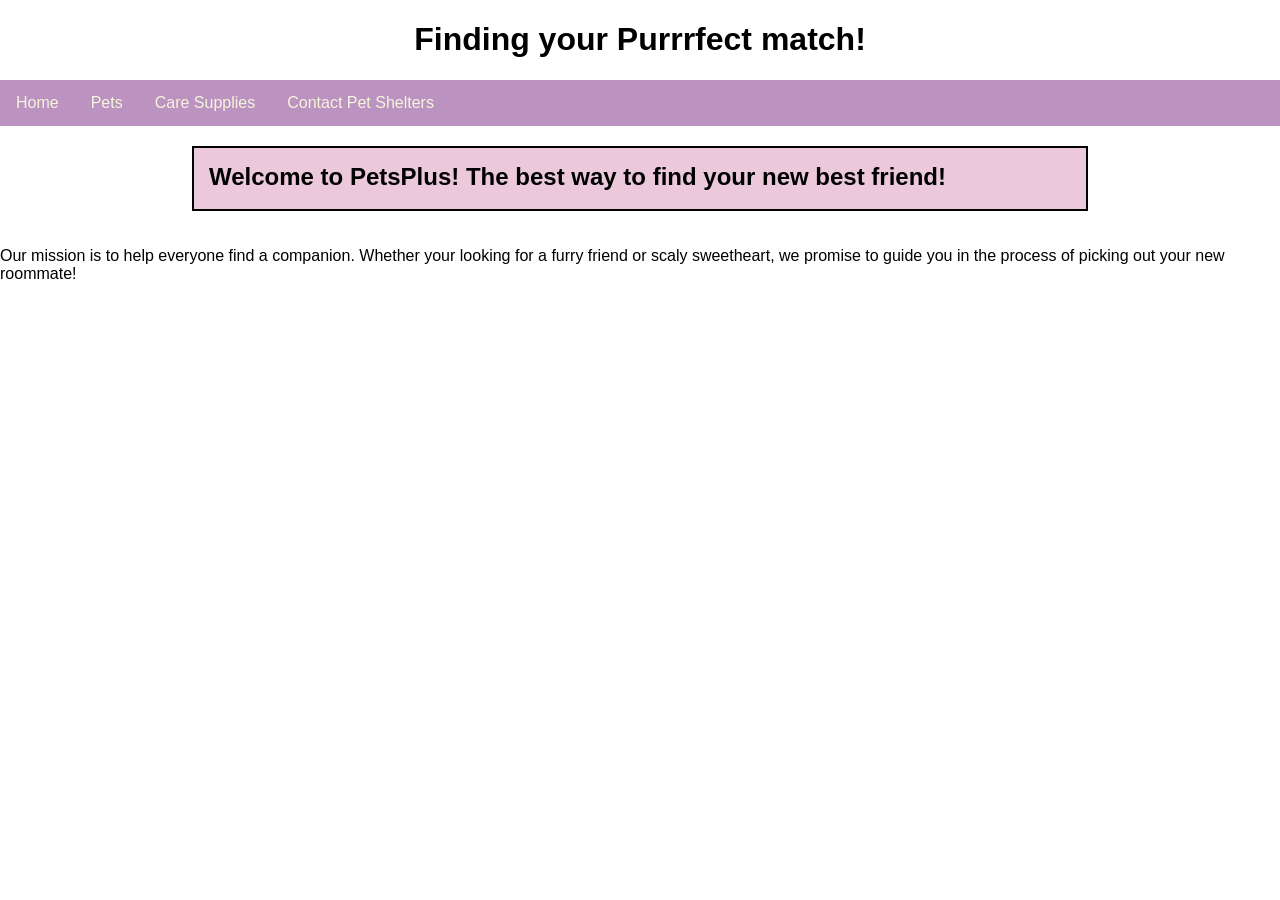
==== index.html @ e385a027 "navbar" ====
<!DOCTYPE html>
<html>
<head>
    <meta charset="UTF-8">
    <meta http-equiv="X-UA-Compatible" content="IE=edge">
    <meta name="viewport" content="width=device-width, initial-scale=1.0">
    <title>PetsPlus</title>
    <link rel="stylesheet" href="style.css">
</head>
<body>
    <div>
        <h1 class="pagehead">Finding your Purrrfect match!</h1>
    </div>
    <nav class="navbar">
        <ul>
            <li><a href="index.html">Home</a></li>
            <li><a href="about.html">Pets</a></li>
            <li><a href="products.html">Care Supplies</a></li>
            <li><a href="contact.html">Contact Pet Shelters</a></li>
        </ul>
    </nav>
        <div class="aricontainer">
            <h2 class="ariheaders">Welcome to PetsPlus! The best way to find your new best friend!</h2>
        </div>
        <div>
            <p>Our mission is to help everyone find a companion. Whether your looking for a furry friend or scaly sweetheart, we promise to guide you in the process of picking out your new roommate!</p>
        </div>
</body>
</html>
---- style.css ----
body {
    margin: 0px;
}

main {
    margin-left: 20px;
}

h1 {
    text-align: center;
}

.navbar ul { 
/* removes bullet points */
   list-style-type: none;
   margin: 0;
   padding: 0;
/* clears floats */
   overflow: hidden;
   background-color: rgba(165, 111, 172, 0.753);
}

.navbar li{
/* float list items to the left */
    float: left;
}

.navbar a {
/* make the link fill the whole list item */
   display: block;
   color: beige;
   text-align: center;
   padding: 14px 16px;
/* removes the underline */
   text-decoration: none;
}

.navbar a:hover {
/* changes background color on hover */
    background-color: rgba(115, 76, 121, 0.753);

}








/* AMELIA */
body {
    font-family: Arial, sans-serif;
}

/* Container (optional but recommended) */
.container {
    width: 45%;
    height: 45%
}

/* ---------------------- */
/* ROW 1 — THREE SMALL BOXES */
/* ---------------------- */

.smallbox{
    width: 45%;
    height: 45%;
    margin: 2px;
    border: 2px solid black;
    padding: 10px;              /* Required padding */
    box-sizing: border-box;
    background-color: 
    
}

.all{
    width: 100%;
    height: 100%;
    margin: auto
    
    
    
    
}


}

.pagehead{
    height: 500px;
}

.ariheaders{
    background-color: rgb(235, 201, 219);
     display: flex;
    gap: 4px;
    width: 70%;
    height: 65px;
    border: 2px solid black;
    padding: 15px;              /* Required padding */
    box-sizing: border-box;
    flex-grow: ;

}

.aricontainer{
    display: flex;
    justify-content: center; 
    overflow-wrap:break-word;
    overflow: hidden;
}

/* LEO */
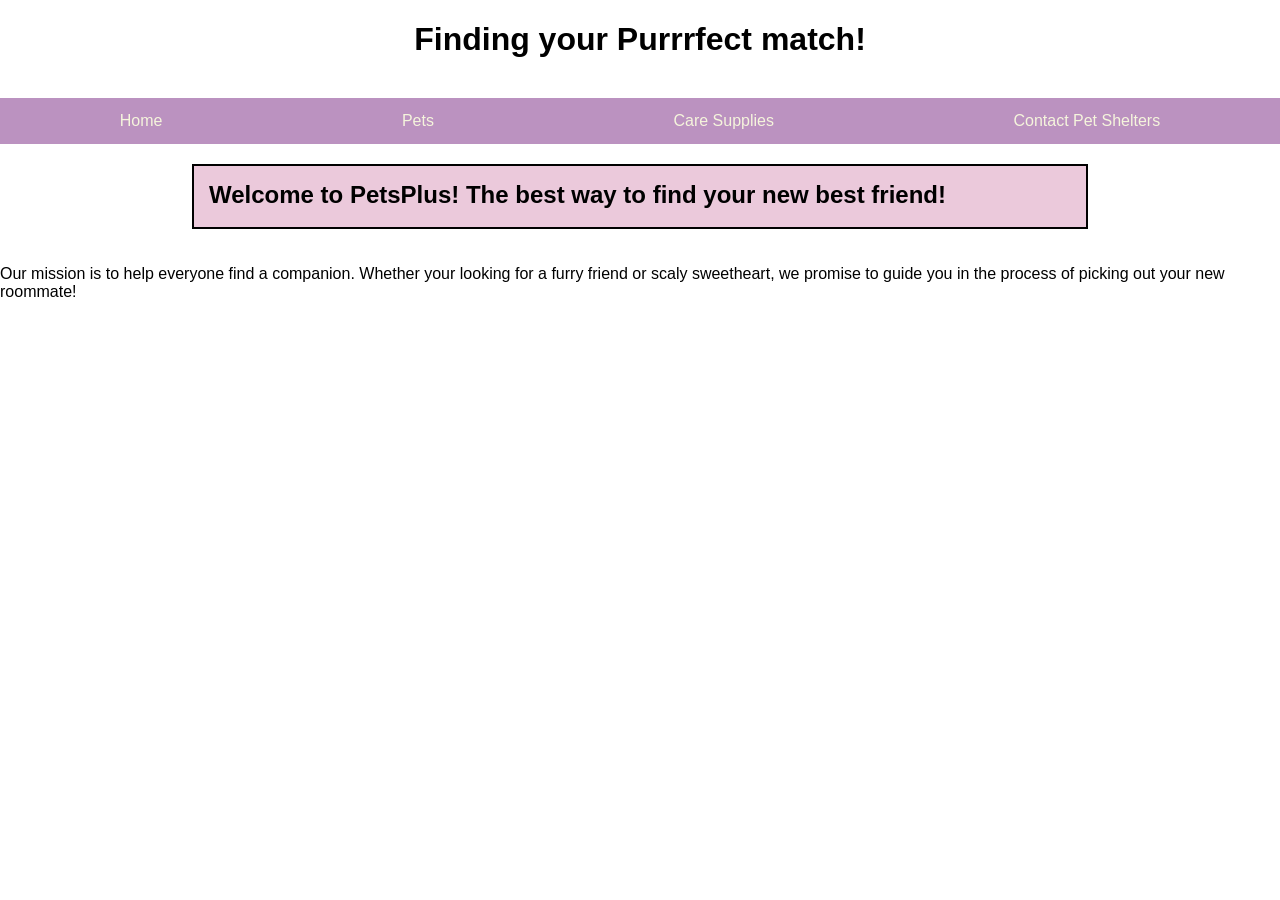
==== commit 918ce18a: "work" ====
--- a/index.html
+++ b/index.html
@@ -10,6 +10,7 @@
 <body>
     <div>
         <h1 class="pagehead">Finding your Purrrfect match!</h1>
+        <img src="https://www.tuftsmedicarepreferred.org/sites/default/files/styles/width_731/public/2022-12/4.png?itok=n695SwYD" alt="">
     </div>
     <nav class="navbar">
         <ul>
--- a/style.css
+++ b/style.css
@@ -56,7 +56,9 @@
 /* Container (optional but recommended) */
 .container {
     width: 45%;
-    height: 45%
+    height: 45%;
+    display:flex
+
 }
 
 /* ---------------------- */
@@ -70,14 +72,39 @@
     border: 2px solid black;
     padding: 10px;              /* Required padding */
     box-sizing: border-box;
-    background-color: 
+    
     
 }
 
-.all{
+#all{
     width: 100%;
     height: 100%;
     margin: auto
+
+}
+
+.smallbox2 {
+    width:100%;
+    height: 100%;
+    margin: 2px;
+    border: 2px solid black;
+    padding: 10px;              /* Required padding */
+    box-sizing: border-box;
+    background-color: 
+}
+
+#kitten {
+
+    width: 100%;
+    height: 100%;
+    margin: auto
+
+}
+
+
+
+
+}
     
     
     
@@ -88,7 +115,8 @@
 }
 
 .pagehead{
-    height: 500px;
+    justify-content: center;\
+    align-items: ;
 }
 
 .ariheaders{
@@ -100,7 +128,6 @@
     border: 2px solid black;
     padding: 15px;              /* Required padding */
     box-sizing: border-box;
-    flex-grow: ;
 
 }
 
@@ -112,5 +139,23 @@
 }
 
 /* LEO */
+.nav{
+    background-color: lightpink;
+    width: 100%;
+    display: block;
+    padding: 2px;
+}
+ul{
+list-style-type: none;
+display: flex;
+justify-content: space-around;
+padding: 15 px;
+background-color: pink;
+}
 
 
+
+
+    
+}
+
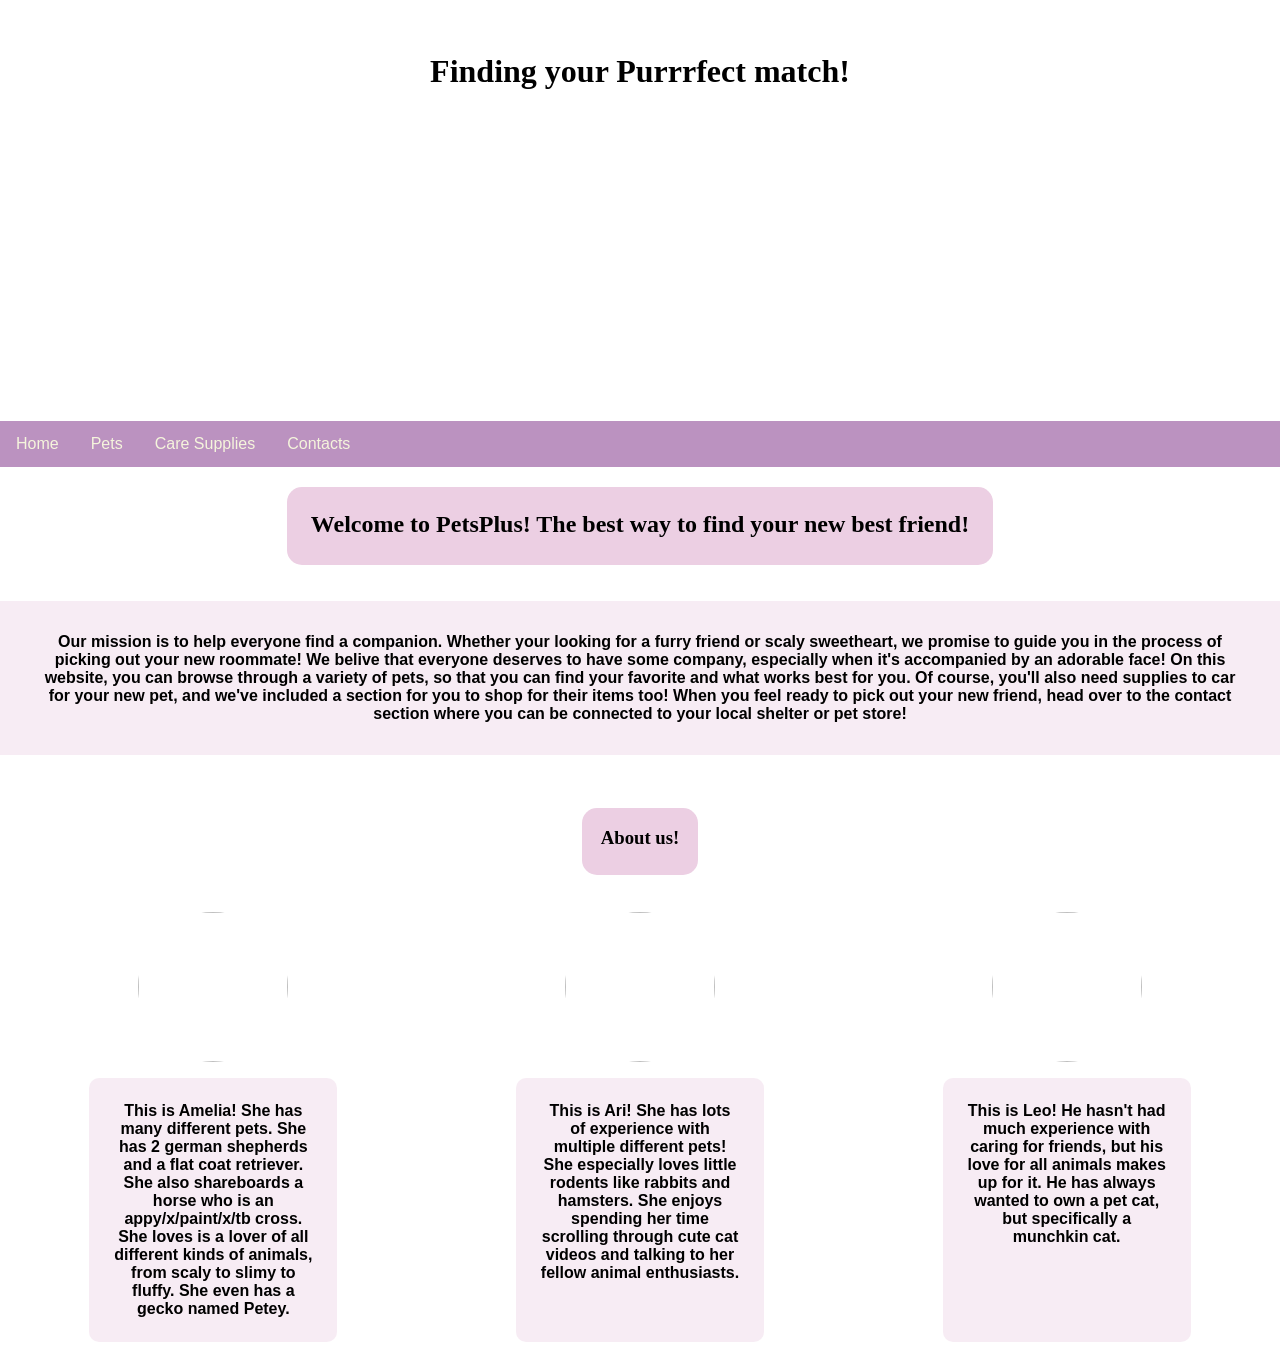
==== commit 2ed7cf62: "navbar" ====
--- a/index.html
+++ b/index.html
@@ -8,23 +8,39 @@
     <link rel="stylesheet" href="style.css">
 </head>
 <body>
-    <div>
+    <div class="top">
         <h1 class="pagehead">Finding your Purrrfect match!</h1>
-        <img src="https://www.tuftsmedicarepreferred.org/sites/default/files/styles/width_731/public/2022-12/4.png?itok=n695SwYD" alt="">
     </div>
     <nav class="navbar">
         <ul>
             <li><a href="index.html">Home</a></li>
             <li><a href="about.html">Pets</a></li>
             <li><a href="products.html">Care Supplies</a></li>
-            <li><a href="contact.html">Contact Pet Shelters</a></li>
+            <li><a href="contact.html">Contacts</a></li>
         </ul>
     </nav>
-        <div class="aricontainer">
+        <div class="container">
             <h2 class="ariheaders">Welcome to PetsPlus! The best way to find your new best friend!</h2>
         </div>
-        <div>
-            <p>Our mission is to help everyone find a companion. Whether your looking for a furry friend or scaly sweetheart, we promise to guide you in the process of picking out your new roommate!</p>
+        <div class="container">
+            <p class="text">Our mission is to help everyone find a companion. Whether your looking for a furry friend or scaly sweetheart, we promise to guide you in the process of picking out your new roommate! We belive that everyone deserves to have some company, especially when it's accompanied by an adorable face! On this website, you can browse through a variety of pets, so that you can find your favorite and what works best for you. Of course, you'll also need supplies to car for your new pet, and we've included a section for you to shop for their items too! When you feel ready to pick out your new friend, head over to the contact section where you can be connected to your local shelter or pet store!</p>
+        </div>
+        <br>
+        <div class="container">
+            <h3 class="ariheaders">About us!</h3>
+        </div>
+        <br>
+        <div class="container">
+            <img class="pic" src="https://encrypted-tbn0.gstatic.com/images?q=tbn:ANd9GcRcGjb_cLpH6KcHVBHfFiXwg2dtkUVS5pwXnQ&s" alt="">
+            <img class="pic" src="https://theshaderoom.com/wp-content/uploads/2025/10/Ari-Fletcher-Pops-OFF-After-Trolls-Drag-Her-Over-Homecoming-Question-e1761880866574.jpg" alt="">
+            <img class="pic" src="https://encrypted-tbn0.gstatic.com/images?q=tbn:ANd9GcQPuc4NW765AKPA2sPtZS0TUpSbhbj2JNOipw&s" alt="">
+        </div>
+        <div class="container">
+            <p class="text2">This is Amelia! She has many different pets. She has 2 german shepherds and a flat coat retriever. She also shareboards a horse who is an appy/x/paint/x/tb cross. She loves is a lover of all different kinds of animals, from scaly to slimy to fluffy. She even has a gecko named Petey. </p>
+
+            <p class="text2">This is Ari! She has lots of experience with multiple different pets! She especially loves little rodents like rabbits and hamsters. She enjoys spending her time scrolling through cute cat videos and talking to her fellow animal enthusiasts.</p>
+
+            <p class="text2">This is Leo! He hasn't had much experience with caring for friends, but his love for all animals makes up for it. He has always wanted to own a pet cat, but specifically a munchkin cat.</p>
         </div>
 </body>
 </html>
--- a/style.css
+++ b/style.css
@@ -55,11 +55,12 @@
 
 /* Container (optional but recommended) */
 .container {
-    width: 45%;
-    height: 45%;
+    width: 100%;
+    height: 100;
     display:flex
 
 }
+
 
 /* ---------------------- */
 /* ROW 1 — THREE SMALL BOXES */
@@ -71,91 +72,152 @@
     margin: 2px;
     border: 2px solid black;
     padding: 10px;              /* Required padding */
-    box-sizing: border-box;
+    box-sizing: border-box;}
+ 
+#Dog{
+    width: 100%;
+    height: 100%;
+    margin: auto;}
+
+
+
+
+#kitten {
+
+    width: 100%;
+    height: 100%;
+    margin: auto}
+
+#bunny {
+    width: 100%;
+    height: 100%;
+    margin: auto
+}
+
+#Fish{
+    width: 100%;
+    height: 100%;
+    margin: auto
+}
+
+.container2 {
+    width: 100%;
+    height: 100;
+    display:flex
+
+}
+
+#Bird {
+    width: 100%;
+    height: 100%;
+    margin: auto
+}
+
+#Turtle{
+     width: 100%;
+    height: 100%;
+    margin: auto
+}
+
+#Axolotl{
+     width: 100%;
+    height: 100%;
+    margin: auto
+}
+
+#Spider{
+     width: 100%;
+    height: 100%;
+    margin: auto
+}
+
+
+
+
+
+
+
+
+/* LEO */
+body{
+    font-family: Arial, sans-serif;
+}
+
+.container{
+
+    width:100%
+    height=100;
+    display:flex
+}
+.smallbox{
+width:45%;
+height:45%;
+margin: 2px;
+border: 2px solid black;
+padding: 10px;
+box-sizing: border-box;}
+
+
+
+/* Ari */
+
+.pagehead{
+  padding: 1em;
+  font-weight: 700;
+  color: var(--clr-light);
+  text-align: center;
+  border: 10px solid var(--clr-accent);
+  border-radius: 10px;
+  font-family: cursive;
+}
+
+.top{
+    background-image: url("https://www.tuftsmedicarepreferred.org/sites/default/files/styles/width_731/public/2022-12/4.png?itok=n695SwYD");
+    background-size: cover;
+    background-position: center;
+    height: 400px;
+}
+
+.ariheaders{
+  height: 30px;
+  background-color: rgb(236, 207, 227);
+  padding: 1em;
+  font-weight: 700;
+  color: var(--clr-light);
+  text-align: center;
+  border-radius: 15px;
+  font-family: cursive;
+  
+}
+
+.container{
+    justify-content: space-around;
+    align-content: center;
+}
+
+.text{
+  background-color: rgba(236, 207, 227, 0.404);
+  padding: 2em;
+  font-weight: 700;
+  color: var(--clr-light);
+  text-align: center;
     
-    
-}
-
-#all{
-    width: 100%;
-    height: 100%;
-    margin: auto
-
-}
-
-.smallbox2 {
-    width:100%;
-    height: 100%;
-    margin: 2px;
-    border: 2px solid black;
-    padding: 10px;              /* Required padding */
-    box-sizing: border-box;
-    background-color: 
-}
-
-#kitten {
-
-    width: 100%;
-    height: 100%;
-    margin: auto
-
-}
-
-
-
-
-}
-    
-    
-    
-    
-}
-
-
-}
-
-.pagehead{
-    justify-content: center;\
-    align-items: ;
-}
-
-.ariheaders{
-    background-color: rgb(235, 201, 219);
-     display: flex;
-    gap: 4px;
-    width: 70%;
-    height: 65px;
-    border: 2px solid black;
-    padding: 15px;              /* Required padding */
-    box-sizing: border-box;
-
-}
-
-.aricontainer{
-    display: flex;
-    justify-content: center; 
-    overflow-wrap:break-word;
-    overflow: hidden;
-}
-
-/* LEO */
-.nav{
-    background-color: lightpink;
-    width: 100%;
-    display: block;
-    padding: 2px;
-}
-ul{
-list-style-type: none;
-display: flex;
-justify-content: space-around;
-padding: 15 px;
-background-color: pink;
-}
-
-
-
-
-    
-}
-
+}
+
+.pic{
+    width: 150px;
+  height: 150px;
+  border-radius: 50%;
+  object-fit: cover;
+}
+
+.text2{
+  width: 200px;
+  background-color: rgba(236, 207, 227, 0.404);
+  padding: 1.5em;
+  font-weight: 700;
+  color: var(--clr-light);
+  text-align: center;
+  border: 10px solid var(--clr-accent);
+  border-radius: 10px;
+}
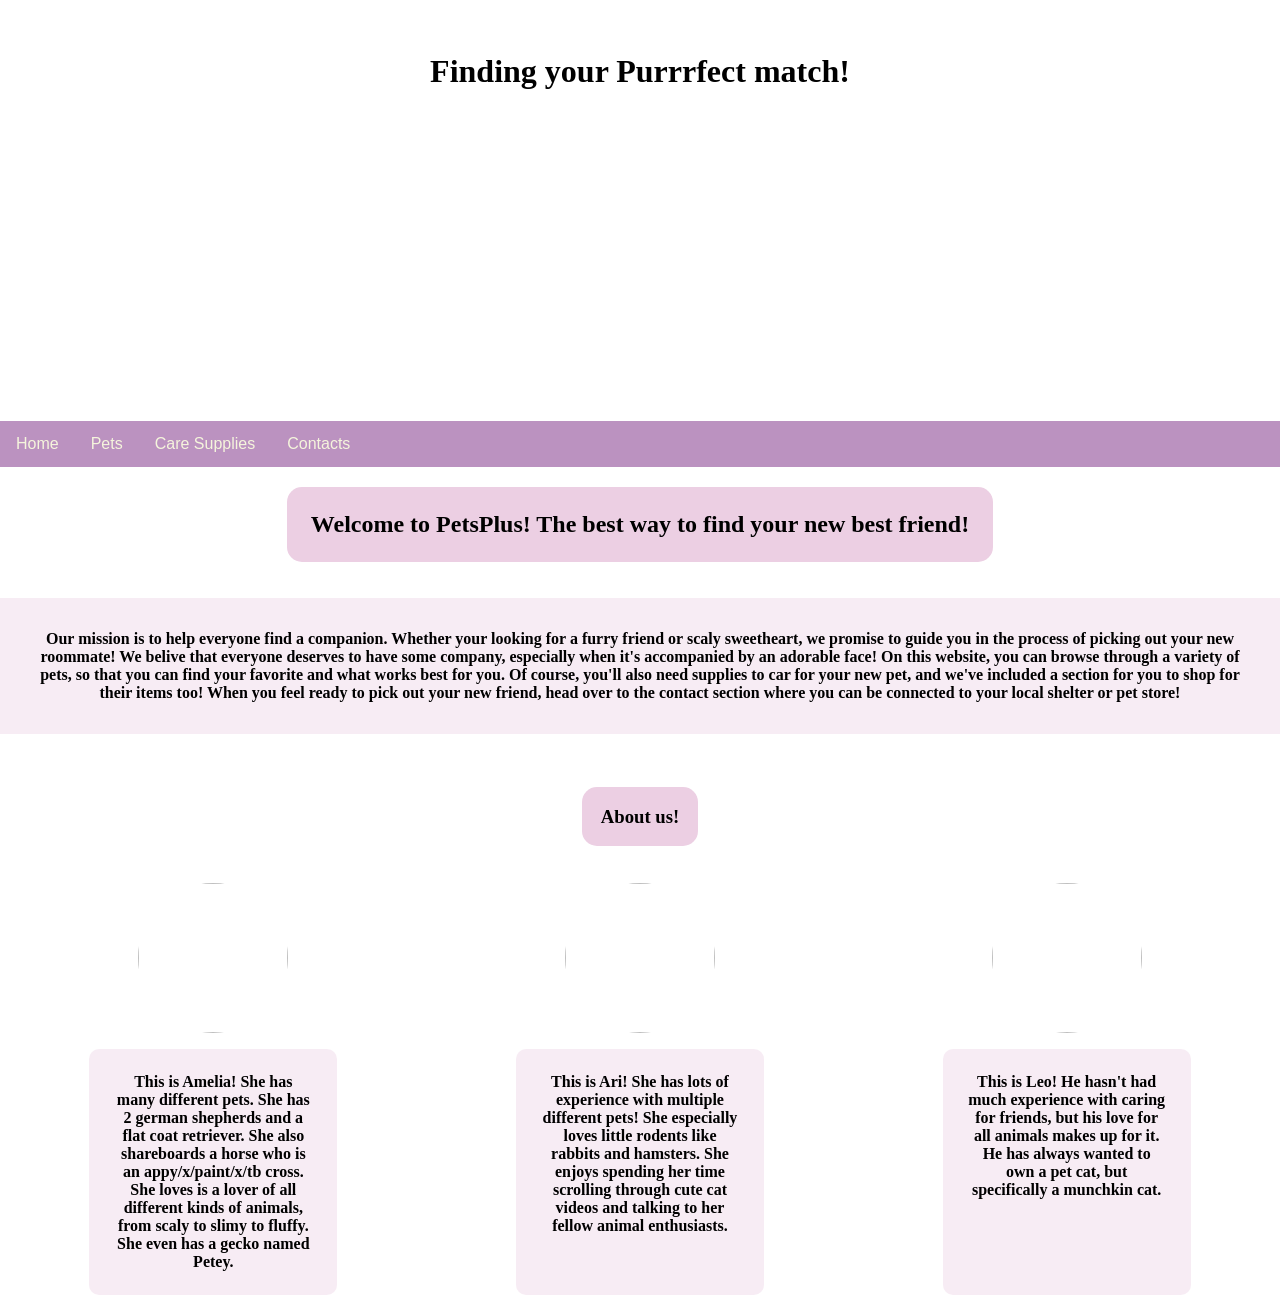
==== commit e25ef29c: "navbar" ====
--- a/index.html
+++ b/index.html
@@ -19,23 +19,23 @@
             <li><a href="contact.html">Contacts</a></li>
         </ul>
     </nav>
-        <div class="container">
+        <div class="container1">
             <h2 class="ariheaders">Welcome to PetsPlus! The best way to find your new best friend!</h2>
         </div>
-        <div class="container">
+        <div class="container1">
             <p class="text">Our mission is to help everyone find a companion. Whether your looking for a furry friend or scaly sweetheart, we promise to guide you in the process of picking out your new roommate! We belive that everyone deserves to have some company, especially when it's accompanied by an adorable face! On this website, you can browse through a variety of pets, so that you can find your favorite and what works best for you. Of course, you'll also need supplies to car for your new pet, and we've included a section for you to shop for their items too! When you feel ready to pick out your new friend, head over to the contact section where you can be connected to your local shelter or pet store!</p>
         </div>
         <br>
-        <div class="container">
+        <div class="container1">
             <h3 class="ariheaders">About us!</h3>
         </div>
         <br>
-        <div class="container">
+        <div class="container1">
             <img class="pic" src="https://encrypted-tbn0.gstatic.com/images?q=tbn:ANd9GcRcGjb_cLpH6KcHVBHfFiXwg2dtkUVS5pwXnQ&s" alt="">
             <img class="pic" src="https://theshaderoom.com/wp-content/uploads/2025/10/Ari-Fletcher-Pops-OFF-After-Trolls-Drag-Her-Over-Homecoming-Question-e1761880866574.jpg" alt="">
             <img class="pic" src="https://encrypted-tbn0.gstatic.com/images?q=tbn:ANd9GcQPuc4NW765AKPA2sPtZS0TUpSbhbj2JNOipw&s" alt="">
         </div>
-        <div class="container">
+        <div class="container1">
             <p class="text2">This is Amelia! She has many different pets. She has 2 german shepherds and a flat coat retriever. She also shareboards a horse who is an appy/x/paint/x/tb cross. She loves is a lover of all different kinds of animals, from scaly to slimy to fluffy. She even has a gecko named Petey. </p>
 
             <p class="text2">This is Ari! She has lots of experience with multiple different pets! She especially loves little rodents like rabbits and hamsters. She enjoys spending her time scrolling through cute cat videos and talking to her fellow animal enthusiasts.</p>
--- a/style.css
+++ b/style.css
@@ -143,19 +143,66 @@
     font-family: Arial, sans-serif;
 }
 
-.container{
+.containerwhoopsydaisy{
 
     width:100%
     height=100;
     display:flex
 }
-.smallbox{
-width:45%;
-height:45%;
-margin: 2px;
-border: 2px solid black;
-padding: 10px;
-box-sizing: border-box;}
+
+#Treats{
+    width: 100%;
+    height:100%;
+    margin: auto
+}
+
+#Combs{
+    width:100%;
+    height:100%;
+    margin: auto
+}
+
+#FishTank{
+    width:100%;
+    height:100%;
+    margin:auto
+}
+
+#BirdFeeder{
+    width:100%;
+    height:100%;
+    margin:auto
+}
+
+.containerwhoopsydaisy2{
+        width:100%;
+        height:100%;
+        display:flex
+}
+
+#BirdCage{
+    width:100%;
+    height:100%;
+    margin:auto
+}
+
+#KittyLitter{
+    width:100%;
+    height:100%;
+margin:auto
+}
+
+#DogLeash{
+    width:100%;
+    height:100%;
+    margin: auto
+}
+
+#CatCarrier{
+    width:100%;
+    height:100%;
+    margin: auto
+}
 
 
 
@@ -179,7 +226,6 @@
 }
 
 .ariheaders{
-  height: 30px;
   background-color: rgb(236, 207, 227);
   padding: 1em;
   font-weight: 700;
@@ -190,9 +236,12 @@
   
 }
 
-.container{
+.container1{
     justify-content: space-around;
     align-content: center;
+    width: 100%;
+    height: 100;
+    display:flex
 }
 
 .text{
@@ -201,6 +250,7 @@
   font-weight: 700;
   color: var(--clr-light);
   text-align: center;
+  font-family: Cambria, Cochin, Georgia, Times, 'Times New Roman', serif;
     
 }
 
@@ -220,4 +270,50 @@
   text-align: center;
   border: 10px solid var(--clr-accent);
   border-radius: 10px;
+  font-family: Cambria, Cochin, Georgia, Times, 'Times New Roman', serif;
+}
+
+.form{
+    background-color: rgba(236, 207, 227, 0.404);; 
+    height: 300px; 
+    width: 600px; 
+    margin-left: auto;
+    margin-right: auto; 
+    border-style: solid; 
+    border-color: rgb(236, 207, 227);
+    text-align: center;
+}
+
+#options{
+    color: black;
+}
+
+.table{
+    display: flex;
+  justify-content: center; 
+  align-items: center;
+     border-color:black;
+     position: center;
+    
+}
+
+th {
+  background-color: rgb(236, 207, 227);
+  color: black;
+  text-align: left; 
+  border:1px solid black;/* Aligns text to the left */
+  
+}
+
+td{
+    background-color: rgb(236, 207, 227);
+  color: black;
+  text-align: left; 
+  border:1px solid black;/* Aligns text to the left */
+}
+
+
+
+.tap{
+    text-align: center;
 }
